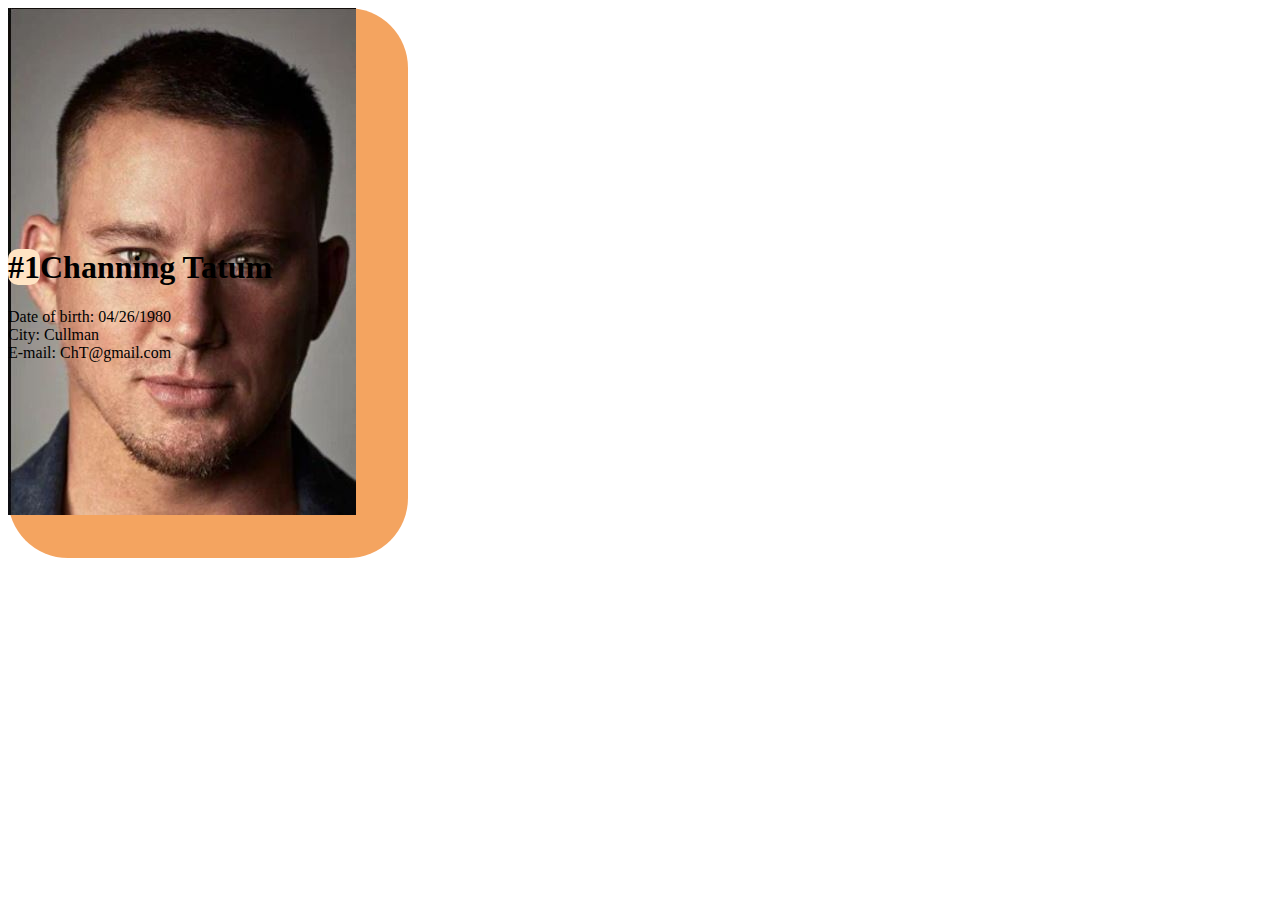
==== VD02_Cards.html @ 6cc5aa8d "new code" ====
<!DOCTYPE html>
<html lang="en">
<head>
    <meta charset="UTF-8">
    <title>Remarkable People</title>
    <link rel="stylesheet" href="VD02_CardsBack.css">
</head>
<body>

<div class="card">
    <div class="photo">
        <img src="ChT.JPG">
    </div>

    <div class="info">
        <h1>Channing Tatum</h1>
        <p> Date of birth: 04/26/1980 <br> City: Cullman <br> E-mail: ChT@gmail.com </p>

    </div>

</div>


</body>
</html>
---- VD02_CardsBack.css ----
.card {
    width: 400px;
   height: 550px;
   background-color: SandyBrown;
   border-radius: 60px;
}

.photo {
    height: 40%;
}

.info {
    height: 40%;
}

h1::before{
    content: '#1';
    color: OrangeRed
    font-size: 50px;
    border-radius: 10px;
    background-color: bisque;
}
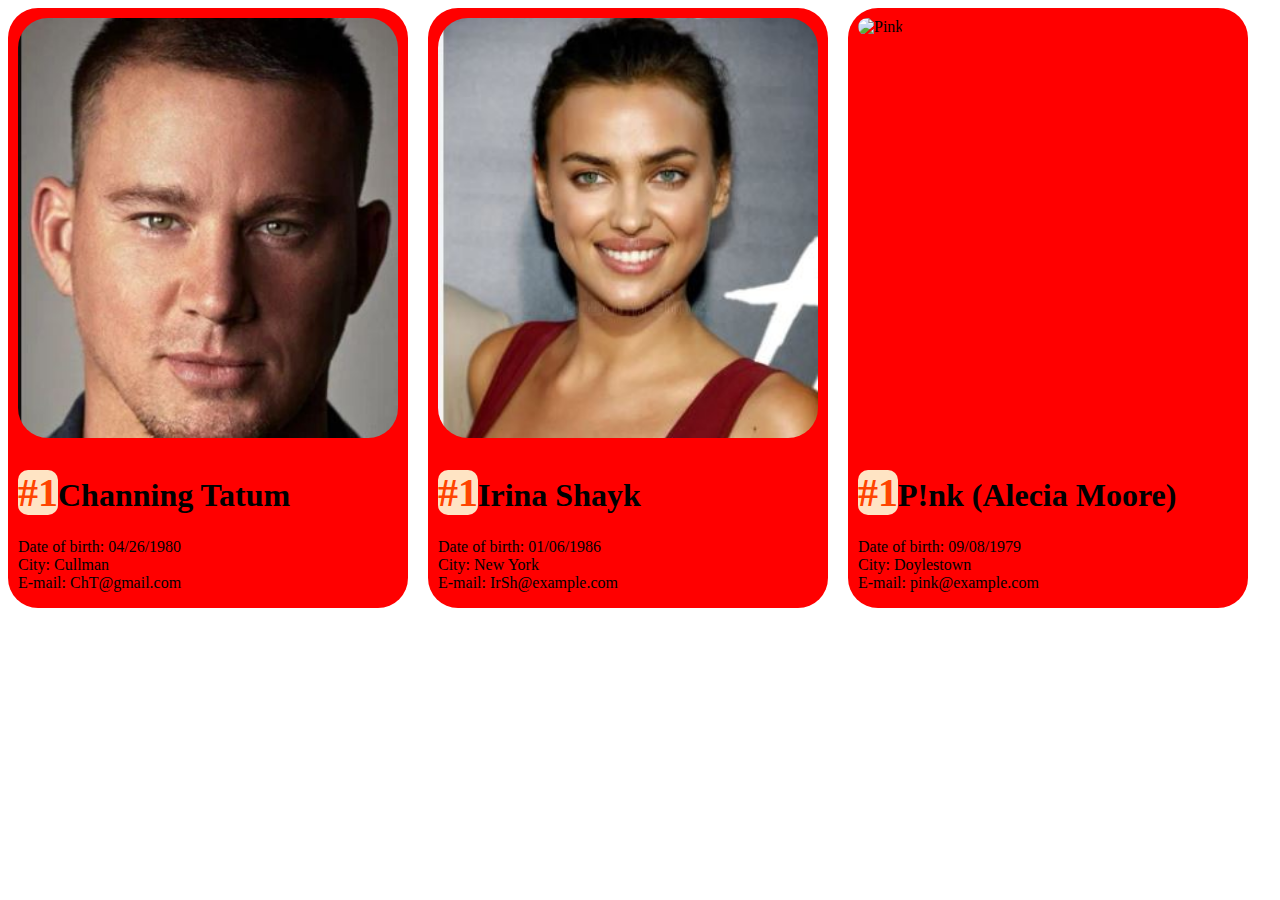
==== commit 471e1247: "hometask completed" ====
--- a/VD02_Cards.html
+++ b/VD02_Cards.html
@@ -7,6 +7,7 @@
 </head>
 <body>
 
+<div class="card-container">
 <div class="card">
     <div class="photo">
         <img src="ChT.JPG">
@@ -20,6 +21,27 @@
 
 </div>
 
+<div class="card">
+    <div class="photo">
+        <img src="ISh.JPG" alt="Irina Shayk">
+    </div>
+    <div class="info">
+        <h1>Irina Shayk</h1>
+        <p>Date of birth: 01/06/1986 <br> City: New York <br> E-mail: IrSh@example.com</p>
+    </div>
+</div>
+
+<div class="card">
+    <div class="photo">
+        <img src="pink.JPG" alt="Pink">
+    </div>
+    <div class="info">
+        <h1>P!nk (Alecia Moore)</h1>
+        <p>Date of birth: 09/08/1979 <br> City: Doylestown <br> E-mail: pink@example.com</p>
+    </div>
+</div>
+
+</div>
 
 </body>
 </html>--- a/VD02_CardsBack.css
+++ b/VD02_CardsBack.css
@@ -1,22 +1,51 @@
+ .card-container {
+            display: flex;
+            justify-content: space-between: 30px; /* Расстояние между карточками */
+            flex-wrap: wrap; /* Перенос карточек на следующий ряд, если они не помещаются */
+            gap: 20px; /* Отступы между карточками */
+        }
+
 .card {
-    width: 400px;
-   height: 550px;
-   background-color: SandyBrown;
-   border-radius: 60px;
+   width: 400px;
+   height: 600px;
+   background-color: Red;
+   border-radius: 30px;
+   overflow: hidden; /* обрезать содержимое, выходящее за рамки */
+   position: relative;
+   box-sizing: border-box;
+   transition: 1s;
 }
 
+.card:hover {
+    background-color: DarkRed;
+    width: 550px;
+    height: 700px;
+    transition: 1s;
+}
+
+
 .photo {
-    height: 40%;
+    height: 70%;
+    overflow: hidden;
+    padding: 10px;
+}
+
+.photo img {
+    width: 100%;
+    height: 100%;
+    object-fit: cover; /* установить изображение по размеру контейнера */
+    border-radius: 30px;
 }
 
 .info {
-    height: 40%;
+    height: 20%;
+    margin: 10px;
 }
 
 h1::before{
     content: '#1';
-    color: OrangeRed
-    font-size: 50px;
+    color: OrangeRed;
+    font-size: 40px;
     border-radius: 10px;
     background-color: bisque;
 }